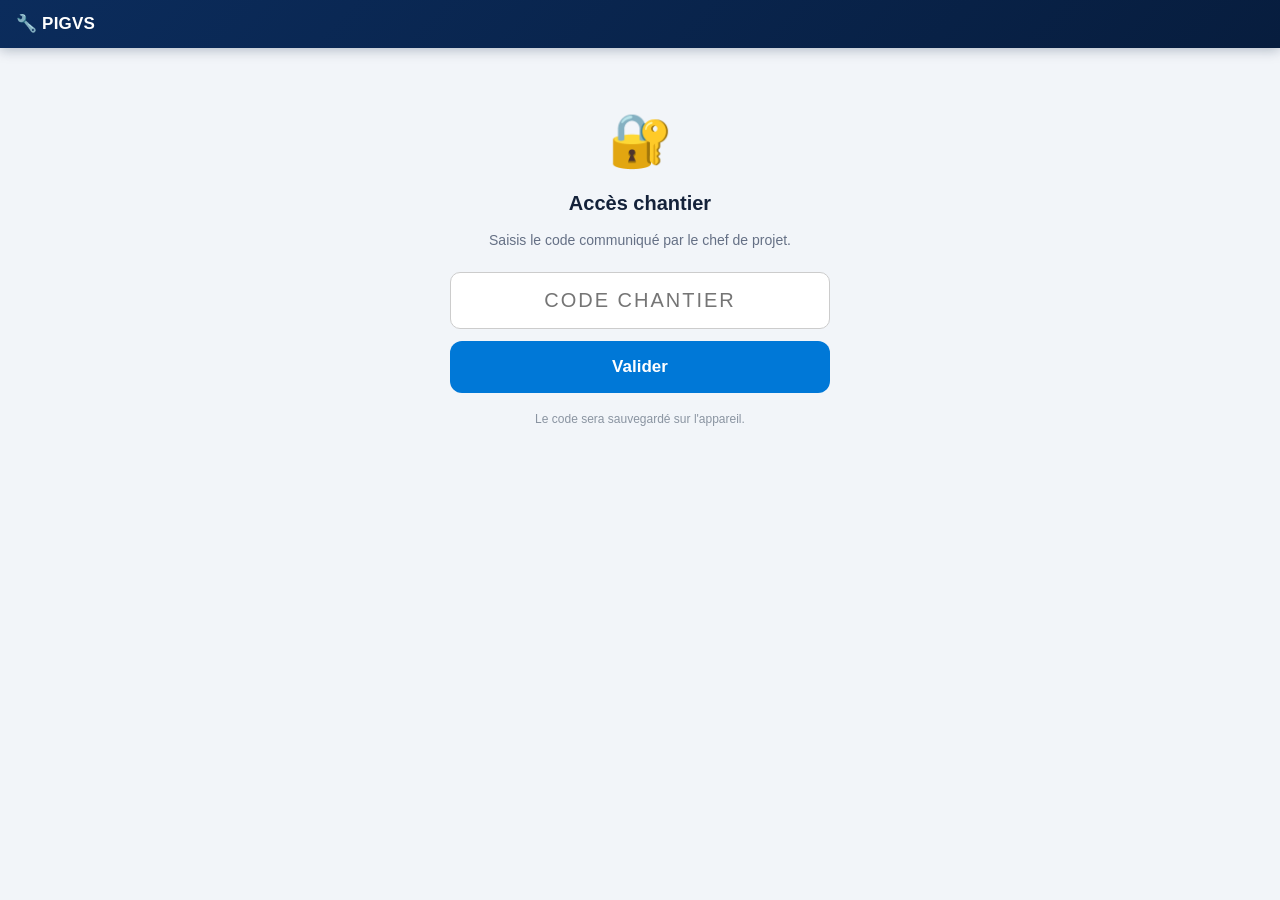
==== index.html @ 474fc26e "refonte graphique" ====
<!DOCTYPE html>
<html lang="fr">
<head>
  <meta charset="UTF-8">
  <meta name="viewport" content="width=device-width, initial-scale=1.0">
  <title>PIGVS Operations</title>
  <link rel="stylesheet" href="style.css">
  <link rel="manifest" href="manifest.json">
  <meta name="theme-color" content="#0B2C5C">
  <link rel="apple-touch-icon" href="icon-192.png">
<script src="pigvs-auth.js"></script>
<script>PIGVS_AUTH.protegerPage();</script>
</head>
<body class="accueil">

<!-- ===================== BARRE SUPÉRIEURE ===================== -->
<header class="topbar">
  <div class="topbar-marque">
    <svg class="logo" viewBox="0 0 100 100" role="img" aria-label="Westinghouse">
      <circle cx="50" cy="50" r="44" fill="none" stroke="currentColor" stroke-width="6"/>
      <path d="M27 33 L38 62 L50 38 L62 62 L73 33" fill="none" stroke="currentColor"
            stroke-width="7" stroke-linecap="round" stroke-linejoin="round"/>
      <circle cx="27" cy="33" r="7.5" fill="currentColor"/>
      <circle cx="50" cy="35" r="7.5" fill="currentColor"/>
      <circle cx="73" cy="33" r="7.5" fill="currentColor"/>
      <rect x="33" y="68" width="34" height="9" rx="4.5" fill="currentColor"/>
    </svg>
    <span class="nom">Westinghouse</span>
    <span class="sep"></span>
    <span class="appli">PIGVS Operations</span>
  </div>

  <div class="topbar-actions">
    <div class="pill-chantier">
      <span class="pill-ico">🏭</span>
      <div id="chantierSelector"></div>
    </div>
    <a class="pill-admin" href="admin.html" title="Administration">⚙️</a>
  </div>
</header>

<div class="page">

  <!-- ===================== BANNIÈRE ===================== -->
  <section class="banniere">
    <svg class="filigrane" viewBox="0 0 100 100" aria-hidden="true">
      <circle cx="50" cy="50" r="44" fill="none" stroke="currentColor" stroke-width="5"/>
      <path d="M27 33 L38 62 L50 38 L62 62 L73 33" fill="none" stroke="currentColor"
            stroke-width="6" stroke-linecap="round" stroke-linejoin="round"/>
      <circle cx="27" cy="33" r="7" fill="currentColor"/>
      <circle cx="50" cy="35" r="7" fill="currentColor"/>
      <circle cx="73" cy="33" r="7" fill="currentColor"/>
      <rect x="33" y="68" width="34" height="9" rx="4.5" fill="currentColor"/>
    </svg>

    <div class="banniere-carte">
      <h1>Bienvenue sur <span>PIGVS</span></h1>
      <p class="accroche">Votre application terrain pour la maintenance et le suivi du matériel.</p>

      <div class="infos-chantier" id="infosChantier">
        <div class="info-bloc">
          <span class="info-ico">🏭</span>
          <div><span class="info-lab">Site</span><span class="info-val" id="iSite">—</span></div>
        </div>
        <div class="info-bloc">
          <span class="info-ico">⚙️</span>
          <div><span class="info-lab">Type GV</span><span class="info-val" id="iType">—</span></div>
        </div>
        <div class="info-bloc">
          <span class="info-ico">🔧</span>
          <div><span class="info-lab" id="iNbGV">GV</span><span class="info-val" id="iGV">—</span></div>
        </div>
        <div class="info-bloc">
          <span class="info-ico">📅</span>
          <div><span class="info-lab">Opération</span><span class="info-val" id="iOp">—</span></div>
        </div>
      </div>
    </div>
  </section>

  <!-- ===================== MODULES ===================== -->
  <section class="grille-modules">

    <a class="module bleu" href="photos.html">
      <div class="module-head">
        <span class="module-ico">📷</span>
        <div>
          <h2>Reporting Photo</h2>
          <p>Prendre et envoyer des photos</p>
        </div>
      </div>
      <div class="module-foot">
        <span class="tags">Colisage · Portées de joint · FCS · Autre</span>
        <span class="fleche">→</span>
      </div>
    </a>

    <a class="module orange" href="colisage.html">
      <div class="module-head">
        <span class="module-ico">📦</span>
        <div>
          <h2>Colisage</h2>
          <p>Naviguer dans le colisage</p>
        </div>
      </div>
      <div class="module-foot">
        <span class="tags">Conteneurs · Caisses · Matériel</span>
        <span class="fleche">→</span>
      </div>
    </a>

    <a class="module vert" href="fdm.html">
      <div class="module-head">
        <span class="module-ico">📋</span>
        <div>
          <h2>Fiche de maintenance</h2>
          <p>Déclarer une intervention</p>
        </div>
      </div>
      <div class="module-foot">
        <span class="tags">Incident · Action corrective · Photos</span>
        <span class="fleche">→</span>
      </div>
    </a>

    <a class="module violet" href="rex.html">
      <div class="module-head">
        <span class="module-ico">💬</span>
        <div>
          <h2>REX</h2>
          <p>Retour d'expérience</p>
        </div>
      </div>
      <div class="module-foot">
        <span class="tags">Technique · Organisationnel · Amélioration</span>
        <span class="fleche">→</span>
      </div>
    </a>

    <a class="module cyan" href="materiel.html">
      <div class="module-head">
        <span class="module-ico">📊</span>
        <div>
          <h2>État matériel</h2>
          <p>Suivi du matériel</p>
        </div>
      </div>
      <div class="module-foot">
        <span class="tags">Disponibilité · Interventions · Statut</span>
        <span class="fleche">→</span>
      </div>
    </a>

    <a class="module marine" href="info.html">
      <div class="module-head">
        <span class="module-ico">ℹ️</span>
        <div>
          <h2>Info chantier</h2>
          <p>Planning &amp; informations</p>
        </div>
      </div>
      <div class="module-foot">
        <span class="tags">Avancement · Alertes · Points clés</span>
        <span class="fleche">→</span>
      </div>
    </a>

    <a class="module ambre" href="quizz.html">
      <div class="module-head">
        <span class="module-ico">🎯</span>
        <div>
          <h2>Quizz procédures</h2>
          <p>Tester ses connaissances</p>
        </div>
      </div>
      <div class="module-foot">
        <span class="tags">ETV · Lançage · PIGVS</span>
        <span class="fleche">→</span>
      </div>
    </a>

  </section>

  <!-- ===================== BANDEAU DE SYNTHÈSE ===================== -->
  <section class="synthese" id="synthese">
    <div class="synth-bloc">
      <span class="synth-ico jaune">🔔</span>
      <div>
        <span class="synth-titre">Point d'attention</span>
        <span class="synth-val" id="sAlerte">—</span>
      </div>
    </div>
    <div class="synth-bloc">
      <span class="synth-ico bleu">📅</span>
      <div>
        <span class="synth-titre">Fin prévisionnelle</span>
        <span class="synth-val" id="sFin">—</span>
      </div>
    </div>
    <div class="synth-bloc">
      <span class="synth-ico vert">✅</span>
      <div>
        <span class="synth-titre">Avancement</span>
        <span class="synth-val" id="sAvance">—</span>
      </div>
    </div>
    <a class="synth-lien" href="info.html">Voir le détail ›</a>
  </section>

</div>

<footer class="pied">
  <span>PIGVS Operations &nbsp;|&nbsp; Westinghouse Electric Company</span>
  <span class="pied-version">Version 1.0</span>
</footer>

<script src="pigvs-chantier.js"></script>
<script>
/* ---- Sélecteur de chantier + remplissage des infos ---- */
PIGVS.loadChantiers().then(function () {
  PIGVS.renderSelector(document.getElementById('chantierSelector'), majAccueil);
  majAccueil();
});

let CENTRALES = {};
fetch('centrales.json')
  .then(r => r.json())
  .then(d => { CENTRALES = d.centrales || {}; majAccueil(); })
  .catch(() => {});

function norm(s){ return (s||'').toLowerCase().normalize("NFD").replace(/[\u0300-\u036f]/g,""); }

function majAccueil(){
  const c = PIGVS.getChantier();
  const site = c ? c.site : '';

  document.getElementById('iSite').textContent = site || '—';
  document.getElementById('iOp').textContent   = c ? (c.nom || '—') : '—';

  /* Type de GV et dénominations depuis centrales.json */
  const cle = Object.keys(CENTRALES).find(k => norm(k) === norm(site));
  const ref = cle ? CENTRALES[cle] : null;

  document.getElementById('iType').textContent = ref ? (ref.typeGV || '—') : '—';
  if(ref && ref.gv && ref.gv.length){
    document.getElementById('iNbGV').textContent = ref.gv.length + ' GV';
    document.getElementById('iGV').textContent   = ref.gv.join(' · ');
  } else {
    document.getElementById('iNbGV').textContent = 'GV';
    document.getElementById('iGV').textContent   = '—';
  }

  /* Synthèse depuis le fichier info du chantier */
  if(c && c.infoData){
    fetch(c.infoData).then(r => r.json()).then(d => {
      document.getElementById('sFin').textContent    = d.finPrev || '—';
      document.getElementById('sAvance').textContent = (d.avancement != null ? d.avancement + ' %' : '—');
      const a = (d.alertes && d.alertes.length) ? d.alertes[0] : null;
      document.getElementById('sAlerte').textContent = a ? a.titre : 'Aucun';
    }).catch(() => {});
  }
}

if ('serviceWorker' in navigator) {
  window.addEventListener('load', function () {
    navigator.serviceWorker.register('service-worker.js')
      .then(function(){ console.log('PWA prete'); })
      .catch(function(err){ console.error('SW erreur', err); });
  });
}
</script>
</body>
</html>
---- style.css ----
/* ============================================================
   PIGVS – Feuille de style commune
   Thème Westinghouse : bleu marine + accent bleu roi
   ============================================================ */
   :root{
    --marine:#0B2C5C;
    --marine-dark:#071D3E;
    --primary:#0078D7;
    --primary-dark:#005a9e;
    --primary-soft:#e8f1fb;
  
    --bg:#f2f5f9;
    --card:#ffffff;
    --text:#14223a;
    --muted:#657085;
    --border:#dfe5ee;
  
    --vert:#16a34a;
    --orange:#f59e0b;
    --rouge:#dc2626;
    --violet:#7c3aed;
    --cyan:#0d9488;
    --ambre:#d97706;
  
    --radius:14px;
    --shadow:0 2px 10px rgba(11,44,92,0.08);
    --shadow-lg:0 8px 24px rgba(11,44,92,0.14);
  }
  
  *{ box-sizing:border-box; }
  html{ -webkit-text-size-adjust:100%; }
  
  body{
    font-family:-apple-system,BlinkMacSystemFont,"Segoe UI",Roboto,Arial,sans-serif;
    margin:0;
    background:var(--bg);
    color:var(--text);
    line-height:1.4;
    padding:
      env(safe-area-inset-top) env(safe-area-inset-right)
      env(safe-area-inset-bottom) env(safe-area-inset-left);
  }
  
  /* ============================================================
     EN-TÊTE DES PAGES INTERNES
     ============================================================ */
  .app-header{
    position:sticky; top:0; z-index:500;
    background:linear-gradient(135deg,var(--marine) 0%,var(--marine-dark) 100%);
    color:#fff; padding:12px 16px;
    display:flex; align-items:center; gap:12px;
    box-shadow:0 2px 12px rgba(7,29,62,0.28);
  }
  .app-header h1{ font-size:17px; font-weight:700; margin:0; flex:1; letter-spacing:.2px; }
  .app-header .back{
    background:rgba(255,255,255,0.14); border:1px solid rgba(255,255,255,0.18);
    color:#fff; font-size:20px; line-height:1; width:38px; height:38px;
    border-radius:10px; cursor:pointer; display:flex; align-items:center;
    justify-content:center; text-decoration:none; flex:0 0 auto;
  }
  .app-header .back:active{ background:rgba(255,255,255,0.3); }
  .app-header .logo{ width:30px; height:30px; flex:0 0 auto; color:#fff; }
  
  /* ============================================================
     ACCUEIL — BARRE SUPÉRIEURE
     ============================================================ */
  body.accueil{ background:var(--bg); }
  
  .topbar{
    position:sticky; top:0; z-index:600;
    background:linear-gradient(135deg,var(--marine) 0%,var(--marine-dark) 100%);
    color:#fff;
    padding:10px 16px;
    display:flex; align-items:center; gap:14px; flex-wrap:wrap;
    box-shadow:0 2px 14px rgba(7,29,62,.3);
  }
  .topbar-marque{ display:flex; align-items:center; gap:10px; flex:1; min-width:0; }
  .topbar .logo{ width:34px; height:34px; color:#fff; flex:0 0 auto; }
  .topbar .nom{ font-size:19px; font-weight:800; letter-spacing:.3px; }
  .topbar .sep{
    width:1px; height:24px; background:rgba(255,255,255,.3); flex:0 0 auto;
    display:none;
  }
  .topbar .appli{
    font-size:11.5px; letter-spacing:2.4px; text-transform:uppercase;
    color:rgba(255,255,255,.72); display:none;
  }
  @media (min-width:640px){
    .topbar .sep, .topbar .appli{ display:block; }
  }
  
  .topbar-actions{ display:flex; align-items:center; gap:10px; flex:0 0 auto; }
  .pill-chantier{
    display:flex; align-items:center; gap:8px;
    background:rgba(255,255,255,.13);
    border:1px solid rgba(255,255,255,.22);
    border-radius:999px; padding:5px 8px 5px 12px;
  }
  .pill-chantier .pill-ico{ font-size:15px; }
  .pill-chantier .pigvs-select{
    background:transparent; border:none; color:#fff;
    font-size:14px; font-weight:600; padding:4px 2px;
    max-width:180px; cursor:pointer;
  }
  .pill-chantier .pigvs-select option{ color:var(--text); }
  .pill-chantier .pigvs-select:focus{ outline:none; }
  
  .pill-admin{
    width:38px; height:38px; border-radius:50%;
    background:rgba(255,255,255,.13); border:1px solid rgba(255,255,255,.22);
    display:flex; align-items:center; justify-content:center;
    font-size:17px; text-decoration:none; flex:0 0 auto;
  }
  .pill-admin:active{ background:rgba(255,255,255,.3); }
  
  /* ============================================================
     ACCUEIL — BANNIÈRE
     ============================================================ */
  .page{ max-width:1180px; margin:0 auto; padding:0 16px 28px; }
  
  .banniere{
    position:relative; overflow:hidden;
    background:linear-gradient(120deg,#0B2C5C 0%,#124a86 55%,#1b6fb8 100%);
    border-radius:0 0 var(--radius) var(--radius);
    margin:0 -16px 20px;
    padding:22px 16px 26px;
  }
  .banniere .filigrane{
    position:absolute; right:-40px; top:50%; transform:translateY(-50%);
    width:230px; height:230px; color:#fff; opacity:.08; pointer-events:none;
  }
  .banniere-carte{
    position:relative;
    background:rgba(255,255,255,.96);
    border-radius:var(--radius);
    padding:20px 18px;
    box-shadow:var(--shadow-lg);
    max-width:820px;
  }
  .banniere-carte h1{
    margin:0 0 4px; font-size:26px; font-weight:800; color:var(--marine);
    letter-spacing:.2px;
  }
  .banniere-carte h1 span{ color:var(--primary); }
  .banniere-carte .accroche{ margin:0 0 16px; font-size:14px; color:var(--muted); }
  
  .infos-chantier{ display:flex; flex-wrap:wrap; gap:10px; }
  .info-bloc{
    display:flex; align-items:center; gap:10px;
    background:#f4f7fb; border:1px solid var(--border);
    border-radius:10px; padding:9px 13px; flex:1 1 150px;
  }
  .info-bloc .info-ico{
    width:32px; height:32px; flex:0 0 auto; border-radius:8px;
    background:var(--primary-soft); display:flex; align-items:center;
    justify-content:center; font-size:16px;
  }
  .info-lab{ display:block; font-size:10.5px; text-transform:uppercase;
    letter-spacing:.8px; color:var(--muted); font-weight:700; }
  .info-val{ display:block; font-size:14.5px; font-weight:700; color:var(--marine); }
  
  /* ============================================================
     ACCUEIL — GRILLE DES MODULES
     ============================================================ */
  .grille-modules{
    display:grid; gap:14px; margin-bottom:20px;
    grid-template-columns:1fr;
  }
  @media (min-width:640px){ .grille-modules{ grid-template-columns:repeat(2,1fr); } }
  @media (min-width:1000px){ .grille-modules{ grid-template-columns:repeat(3,1fr); } }
  
  .module{
    position:relative; display:flex; flex-direction:column; justify-content:space-between;
    background:var(--card); border:1px solid var(--border);
    border-radius:var(--radius); box-shadow:var(--shadow);
    padding:18px 16px 14px; text-decoration:none; color:inherit;
    overflow:hidden; min-height:150px;
    transition:transform .16s ease, box-shadow .16s ease;
  }
  .module::after{                       /* liseré coloré en pied de carte */
    content:""; position:absolute; left:0; right:0; bottom:0; height:5px;
    background:var(--acc);
  }
  .module:hover{ transform:translateY(-3px); box-shadow:var(--shadow-lg); }
  .module:active{ transform:scale(.99); }
  
  .module-head{ display:flex; align-items:flex-start; gap:14px; }
  .module-ico{
    width:52px; height:52px; flex:0 0 auto; border-radius:50%;
    display:flex; align-items:center; justify-content:center;
    font-size:24px; background:var(--acc); color:#fff;
    box-shadow:0 3px 10px color-mix(in srgb, var(--acc) 40%, transparent);
  }
  .module h2{ margin:2px 0 2px; font-size:17.5px; font-weight:800; color:var(--marine); }
  .module p{ margin:0; font-size:13.5px; color:var(--primary); font-weight:600; }
  
  .module-foot{
    display:flex; align-items:flex-end; justify-content:space-between;
    gap:12px; margin-top:14px;
  }
  .module .tags{ font-size:12.5px; color:var(--muted); line-height:1.35; }
  .module .fleche{
    width:38px; height:38px; flex:0 0 auto; border-radius:50%;
    background:var(--acc); color:#fff; display:flex; align-items:center;
    justify-content:center; font-size:17px; font-weight:700;
  }
  
  /* Couleurs par module */
  .module.bleu   { --acc:var(--primary); }
  .module.orange { --acc:var(--orange); }
  .module.vert   { --acc:var(--vert); }
  .module.violet { --acc:var(--violet); }
  .module.cyan   { --acc:var(--cyan); }
  .module.marine { --acc:var(--marine); }
  .module.ambre  { --acc:var(--ambre); }
  
  /* ============================================================
     ACCUEIL — BANDEAU DE SYNTHÈSE
     ============================================================ */
  .synthese{
    background:var(--card); border:1px solid var(--border);
    border-radius:var(--radius); box-shadow:var(--shadow);
    padding:14px 16px; display:flex; flex-wrap:wrap;
    align-items:center; gap:16px;
  }
  .synth-bloc{ display:flex; align-items:center; gap:11px; flex:1 1 210px; min-width:0; }
  .synth-ico{
    width:38px; height:38px; flex:0 0 auto; border-radius:50%;
    display:flex; align-items:center; justify-content:center; font-size:17px;
  }
  .synth-ico.jaune{ background:#fef3c7; }
  .synth-ico.bleu { background:#dbeafe; }
  .synth-ico.vert { background:#dcfce7; }
  .synth-titre{ display:block; font-size:11px; text-transform:uppercase;
    letter-spacing:.7px; color:var(--muted); font-weight:700; }
  .synth-val{ display:block; font-size:14.5px; font-weight:700; color:var(--marine);
    overflow:hidden; text-overflow:ellipsis; white-space:nowrap; }
  .synth-lien{
    background:var(--primary-soft); color:var(--primary);
    border-radius:999px; padding:9px 16px; font-size:13.5px; font-weight:700;
    text-decoration:none; flex:0 0 auto;
  }
  
  /* ============================================================
     PIED DE PAGE
     ============================================================ */
  .pied{
    max-width:1180px; margin:0 auto; padding:16px;
    display:flex; justify-content:space-between; flex-wrap:wrap; gap:8px;
    font-size:12px; color:var(--muted);
  }
  .app-footer{ text-align:center; padding:20px 16px 26px; font-size:12px; color:var(--muted); }
  .app-footer .logo-mini{ width:20px; height:20px; vertical-align:-5px;
    margin-right:6px; color:var(--muted); opacity:.6; }
  
  /* ============================================================
     COMPOSANTS COMMUNS (pages internes)
     ============================================================ */
  .container{ width:100%; max-width:640px; margin:0 auto; padding:16px; }
  
  .card{
    background:var(--card); border:1px solid var(--border);
    border-radius:var(--radius); box-shadow:var(--shadow);
    padding:16px; margin-bottom:12px;
    transition:transform .15s ease, box-shadow .15s ease, border-color .15s ease;
  }
  .card.clickable{ cursor:pointer; }
  .card.clickable:hover{ border-color:var(--primary); box-shadow:var(--shadow-lg); transform:translateY(-2px); }
  .card.clickable:active{ transform:scale(0.985); background:var(--primary-soft); }
  .card .ico-rond{
    width:46px; height:46px; flex:0 0 auto; border-radius:12px;
    display:flex; align-items:center; justify-content:center;
    font-size:23px; background:var(--primary-soft); color:var(--marine);
  }
  
  .badge{ display:inline-flex; align-items:center; gap:6px; padding:4px 10px;
    border-radius:999px; font-size:13px; font-weight:600; color:#fff; }
  .badge.vert{ background:var(--vert); }
  .badge.orange{ background:var(--orange); }
  .badge.rouge{ background:var(--rouge); }
  .badge.gris{ background:var(--muted); }
  
  .card.etat-vert{ border-left:6px solid var(--vert); }
  .card.etat-orange{ border-left:6px solid var(--orange); }
  .card.etat-rouge{ border-left:6px solid var(--rouge); }
  .card.etat-gris{ border-left:6px solid var(--muted); }
  
  .btn{
    display:flex; align-items:center; justify-content:center; gap:10px;
    width:100%; min-height:56px; padding:14px; font-size:17px; font-weight:700;
    color:#fff; background:var(--primary); border:none; border-radius:12px;
    cursor:pointer; text-decoration:none; box-shadow:0 2px 8px rgba(0,120,215,.25);
  }
  .btn:active{ background:var(--primary-dark); box-shadow:none; }
  .btn-secondary{ background:#eef1f6; color:var(--text); border:1px solid var(--border); box-shadow:none; }
  .btn-secondary:active{ background:#e2e7ef; }
  
  .empty{ text-align:center; color:var(--muted); padding:40px 16px; font-size:15px; }
  
  /* ---------- Formulaire ---------- */
  .field-group{ margin-bottom:16px; }
  .field-group label{ display:block; font-size:14px; font-weight:700;
    margin-bottom:6px; color:var(--marine); }
  .field-group .req{ color:var(--rouge); }
  .field-wrap{ position:relative; }
  
  input, textarea, select{
    width:100%; padding:14px; font-size:16px; border-radius:10px;
    border:1px solid #ccd4e0; background:#fff; box-sizing:border-box; color:var(--text);
  }
  input:focus, textarea:focus, select:focus{
    outline:none; border-color:var(--primary); box-shadow:0 0 0 3px rgba(0,120,215,0.15);
  }
  textarea{ min-height:90px; resize:vertical; }
  
  .choice-group{ display:flex; gap:8px; flex-wrap:wrap; }
  .choice-group button{
    flex:1 1 auto; min-width:90px; min-height:48px; padding:12px;
    font-size:14px; font-weight:600; border-radius:10px;
    border:1px solid #ccd4e0; background:#fff; color:var(--text); cursor:pointer;
  }
  .choice-group button.active{ background:var(--primary); color:#fff; border-color:var(--primary); }
  
  .dropdown{
    position:absolute; top:100%; left:0; right:0; background:#fff;
    border:1px solid #ccd4e0; border-radius:10px; margin-top:4px;
    max-height:220px; overflow-y:auto; display:none; z-index:1000; box-shadow:var(--shadow-lg);
  }
  .dropdown div{ padding:14px; font-size:15px; border-bottom:1px solid #f0f2f6; }
  .dropdown div:last-child{ border-bottom:none; }
  .dropdown div:hover{ background:var(--primary-soft); }
  .dropdown div:active{ background:#dbeafe; }
  
  .info{ text-align:center; color:var(--rouge); font-size:13px; margin:4px 0 16px; }
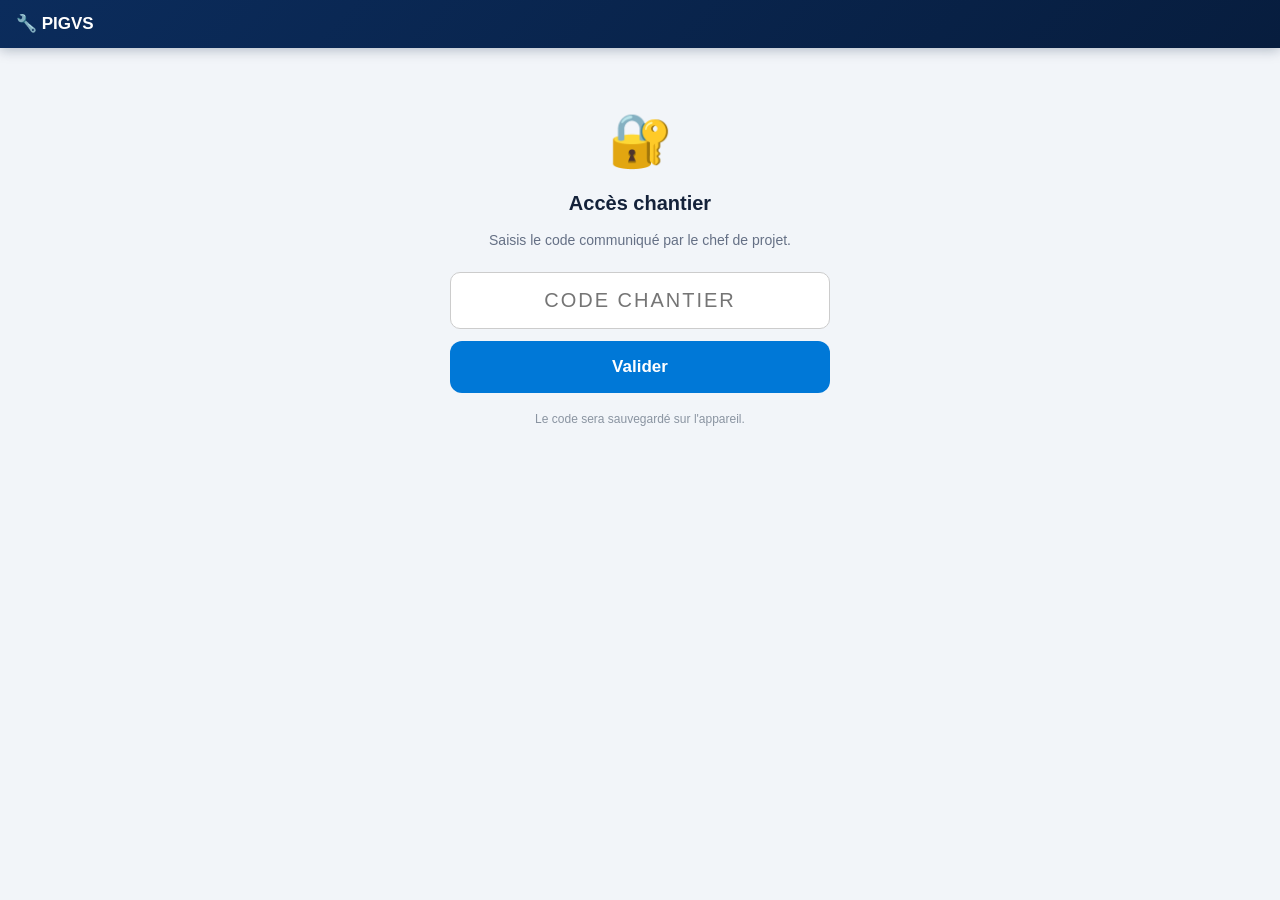
==== commit b3ef0761: "Modif logo page d'accueil" ====
--- a/index.html
+++ b/index.html
@@ -1,273 +1,285 @@
-<!DOCTYPE html>
+<!doctype html>
 <html lang="fr">
-<head>
-  <meta charset="UTF-8">
-  <meta name="viewport" content="width=device-width, initial-scale=1.0">
-  <title>PIGVS Operations</title>
-  <link rel="stylesheet" href="style.css">
-  <link rel="manifest" href="manifest.json">
-  <meta name="theme-color" content="#0B2C5C">
-  <link rel="apple-touch-icon" href="icon-192.png">
-<script src="pigvs-auth.js"></script>
-<script>PIGVS_AUTH.protegerPage();</script>
-</head>
-<body class="accueil">
-
-<!-- ===================== BARRE SUPÉRIEURE ===================== -->
-<header class="topbar">
-  <div class="topbar-marque">
-    <svg class="logo" viewBox="0 0 100 100" role="img" aria-label="Westinghouse">
-      <circle cx="50" cy="50" r="44" fill="none" stroke="currentColor" stroke-width="6"/>
-      <path d="M27 33 L38 62 L50 38 L62 62 L73 33" fill="none" stroke="currentColor"
-            stroke-width="7" stroke-linecap="round" stroke-linejoin="round"/>
-      <circle cx="27" cy="33" r="7.5" fill="currentColor"/>
-      <circle cx="50" cy="35" r="7.5" fill="currentColor"/>
-      <circle cx="73" cy="33" r="7.5" fill="currentColor"/>
-      <rect x="33" y="68" width="34" height="9" rx="4.5" fill="currentColor"/>
-    </svg>
-    <span class="nom">Westinghouse</span>
-    <span class="sep"></span>
-    <span class="appli">PIGVS Operations</span>
-  </div>
-
-  <div class="topbar-actions">
-    <div class="pill-chantier">
-      <span class="pill-ico">🏭</span>
-      <div id="chantierSelector"></div>
+  <head>
+    <meta charset="UTF-8" />
+    <meta name="viewport" content="width=device-width, initial-scale=1.0" />
+    <title>PIGVS Operations</title>
+    <link rel="stylesheet" href="style.css" />
+    <link rel="manifest" href="manifest.json" />
+    <meta name="theme-color" content="#0B2C5C" />
+    <link rel="apple-touch-icon" href="icon-192.png" />
+    <script src="pigvs-auth.js"></script>
+    <script>
+      PIGVS_AUTH.protegerPage();
+    </script>
+  </head>
+  <body class="accueil">
+    <header class="topbar">
+      <div class="topbar-ligne1">
+        <img class="logo-pigvs" src="logo-pigvs.png" alt="Logo PIGVS" />
+        <span class="nom">Westinghouse</span>
+        <span class="sep"></span>
+        <span class="appli">PIGVS Operations</span>
+        <a class="pill-admin" href="admin.html" title="Administration">⚙️</a>
+      </div>
+      <div class="topbar-ligne2">
+        <div class="pill-chantier">
+          <span class="pill-ico">🏭</span>
+          <div id="chantierSelector"></div>
+        </div>
+      </div>
+    </header>
+    <div class="page">
+      <section class="banniere">
+        <img
+          class="filigrane filigrane-image"
+          src="logo-pigvs.png"
+          alt=""
+          aria-hidden="true"
+        />
+        <div class="banniere-carte">
+          <h1>Bienvenue sur <span>PIGVS</span></h1>
+          <p class="accroche">
+            Votre application terrain pour la maintenance et le suivi du
+            matériel.
+          </p>
+          <div class="resume-mobile">
+            <span class="chip" id="cSite">—</span
+            ><span class="chip" id="cType">—</span
+            ><span class="chip" id="cLot">—</span>
+          </div>
+          <div class="infos-chantier">
+            <div class="info-bloc">
+              <span class="info-ico">🏭</span>
+              <div>
+                <span class="info-lab">Site</span
+                ><span class="info-val" id="iSite">—</span>
+              </div>
+            </div>
+            <div class="info-bloc">
+              <span class="info-ico">⚙️</span>
+              <div>
+                <span class="info-lab">Type GV</span
+                ><span class="info-val" id="iType">—</span>
+              </div>
+            </div>
+            <div class="info-bloc">
+              <span class="info-ico">📑</span>
+              <div>
+                <span class="info-lab">Prestation</span
+                ><span class="info-val" id="iLot">—</span>
+              </div>
+            </div>
+            <div class="info-bloc">
+              <span class="info-ico">📅</span>
+              <div>
+                <span class="info-lab">Opération</span
+                ><span class="info-val" id="iOp">—</span>
+              </div>
+            </div>
+          </div>
+        </div>
+      </section>
+      <section class="grille-modules">
+        <a class="module vert" href="fdm.html"
+          ><div class="module-head">
+            <span class="module-ico">📋</span>
+            <div>
+              <h2>Fiche de maintenance</h2>
+              <p>Déclarer une intervention</p>
+            </div>
+          </div>
+          <div class="module-foot">
+            <span class="tags">Incident · Action corrective · Photos</span
+            ><span class="fleche">→</span>
+          </div></a
+        >
+        <a class="module rouge" href="depannage.html"
+          ><div class="module-head">
+            <span class="module-ico">🛟</span>
+            <div>
+              <h2>Assistance Dépannage</h2>
+              <p>Diagnostic guidé pas à pas</p>
+            </div>
+          </div>
+          <div class="module-foot">
+            <span class="tags">Lançage · ETV · Logigrammes</span
+            ><span class="fleche">→</span>
+          </div></a
+        >
+        <a class="module bleu" href="photos.html"
+          ><div class="module-head">
+            <span class="module-ico">📷</span>
+            <div>
+              <h2>Reporting Photo</h2>
+              <p>Prendre et envoyer des photos</p>
+            </div>
+          </div>
+          <div class="module-foot">
+            <span class="tags">Colisage · Portées de joint · FCS</span
+            ><span class="fleche">→</span>
+          </div></a
+        >
+        <a class="module orange" href="colisage.html"
+          ><div class="module-head">
+            <span class="module-ico">📦</span>
+            <div>
+              <h2>Colisage</h2>
+              <p>Naviguer dans le colisage</p>
+            </div>
+          </div>
+          <div class="module-foot">
+            <span class="tags">Conteneurs · Caisses · Matériel</span
+            ><span class="fleche">→</span>
+          </div></a
+        >
+        <a class="module cyan" href="materiel.html"
+          ><div class="module-head">
+            <span class="module-ico">📊</span>
+            <div>
+              <h2>État matériel</h2>
+              <p>Suivi du matériel</p>
+            </div>
+          </div>
+          <div class="module-foot">
+            <span class="tags">Disponibilité · Interventions · Statut</span
+            ><span class="fleche">→</span>
+          </div></a
+        >
+        <a class="module violet" href="rex.html"
+          ><div class="module-head">
+            <span class="module-ico">💬</span>
+            <div>
+              <h2>REX</h2>
+              <p>Retour d'expérience</p>
+            </div>
+          </div>
+          <div class="module-foot">
+            <span class="tags">Technique · Organisationnel · Amélioration</span
+            ><span class="fleche">→</span>
+          </div></a
+        >
+        <a class="module marine" href="info.html"
+          ><div class="module-head">
+            <span class="module-ico">ℹ️</span>
+            <div>
+              <h2>Info chantier</h2>
+              <p>Planning &amp; informations</p>
+            </div>
+          </div>
+          <div class="module-foot">
+            <span class="tags">Avancement · Alertes · Points clés</span
+            ><span class="fleche">→</span>
+          </div></a
+        >
+        <a class="module ambre" href="quizz.html"
+          ><div class="module-head">
+            <span class="module-ico">🎯</span>
+            <div>
+              <h2>Quizz</h2>
+              <p>Tester ses connaissances</p>
+            </div>
+          </div>
+          <div class="module-foot">
+            <span class="tags">ETV · Lançage · PIGVS</span
+            ><span class="fleche">→</span>
+          </div></a
+        >
+      </section>
+      <section class="synthese">
+        <div class="synth-bloc">
+          <span class="synth-ico jaune">🔔</span>
+          <div>
+            <span class="synth-titre">Point d'attention</span
+            ><span class="synth-val" id="sAlerte">—</span>
+          </div>
+        </div>
+        <div class="synth-bloc">
+          <span class="synth-ico bleu">📅</span>
+          <div>
+            <span class="synth-titre">Fin prévisionnelle</span
+            ><span class="synth-val" id="sFin">—</span>
+          </div>
+        </div>
+        <div class="synth-bloc">
+          <span class="synth-ico vert">✅</span>
+          <div>
+            <span class="synth-titre">Avancement</span
+            ><span class="synth-val" id="sAvance">—</span>
+          </div>
+        </div>
+        <a class="synth-lien" href="info.html">Voir le détail ›</a>
+      </section>
     </div>
-    <a class="pill-admin" href="admin.html" title="Administration">⚙️</a>
-  </div>
-</header>
-
-<div class="page">
-
-  <!-- ===================== BANNIÈRE ===================== -->
-  <section class="banniere">
-    <svg class="filigrane" viewBox="0 0 100 100" aria-hidden="true">
-      <circle cx="50" cy="50" r="44" fill="none" stroke="currentColor" stroke-width="5"/>
-      <path d="M27 33 L38 62 L50 38 L62 62 L73 33" fill="none" stroke="currentColor"
-            stroke-width="6" stroke-linecap="round" stroke-linejoin="round"/>
-      <circle cx="27" cy="33" r="7" fill="currentColor"/>
-      <circle cx="50" cy="35" r="7" fill="currentColor"/>
-      <circle cx="73" cy="33" r="7" fill="currentColor"/>
-      <rect x="33" y="68" width="34" height="9" rx="4.5" fill="currentColor"/>
-    </svg>
-
-    <div class="banniere-carte">
-      <h1>Bienvenue sur <span>PIGVS</span></h1>
-      <p class="accroche">Votre application terrain pour la maintenance et le suivi du matériel.</p>
-
-      <div class="infos-chantier" id="infosChantier">
-        <div class="info-bloc">
-          <span class="info-ico">🏭</span>
-          <div><span class="info-lab">Site</span><span class="info-val" id="iSite">—</span></div>
-        </div>
-        <div class="info-bloc">
-          <span class="info-ico">⚙️</span>
-          <div><span class="info-lab">Type GV</span><span class="info-val" id="iType">—</span></div>
-        </div>
-        <div class="info-bloc">
-          <span class="info-ico">🔧</span>
-          <div><span class="info-lab" id="iNbGV">GV</span><span class="info-val" id="iGV">—</span></div>
-        </div>
-        <div class="info-bloc">
-          <span class="info-ico">📅</span>
-          <div><span class="info-lab">Opération</span><span class="info-val" id="iOp">—</span></div>
-        </div>
-      </div>
-    </div>
-  </section>
-
-  <!-- ===================== MODULES ===================== -->
-  <section class="grille-modules">
-
-    <a class="module bleu" href="photos.html">
-      <div class="module-head">
-        <span class="module-ico">📷</span>
-        <div>
-          <h2>Reporting Photo</h2>
-          <p>Prendre et envoyer des photos</p>
-        </div>
-      </div>
-      <div class="module-foot">
-        <span class="tags">Colisage · Portées de joint · FCS · Autre</span>
-        <span class="fleche">→</span>
-      </div>
-    </a>
-
-    <a class="module orange" href="colisage.html">
-      <div class="module-head">
-        <span class="module-ico">📦</span>
-        <div>
-          <h2>Colisage</h2>
-          <p>Naviguer dans le colisage</p>
-        </div>
-      </div>
-      <div class="module-foot">
-        <span class="tags">Conteneurs · Caisses · Matériel</span>
-        <span class="fleche">→</span>
-      </div>
-    </a>
-
-    <a class="module vert" href="fdm.html">
-      <div class="module-head">
-        <span class="module-ico">📋</span>
-        <div>
-          <h2>Fiche de maintenance</h2>
-          <p>Déclarer une intervention</p>
-        </div>
-      </div>
-      <div class="module-foot">
-        <span class="tags">Incident · Action corrective · Photos</span>
-        <span class="fleche">→</span>
-      </div>
-    </a>
-
-    <a class="module violet" href="rex.html">
-      <div class="module-head">
-        <span class="module-ico">💬</span>
-        <div>
-          <h2>REX</h2>
-          <p>Retour d'expérience</p>
-        </div>
-      </div>
-      <div class="module-foot">
-        <span class="tags">Technique · Organisationnel · Amélioration</span>
-        <span class="fleche">→</span>
-      </div>
-    </a>
-
-    <a class="module cyan" href="materiel.html">
-      <div class="module-head">
-        <span class="module-ico">📊</span>
-        <div>
-          <h2>État matériel</h2>
-          <p>Suivi du matériel</p>
-        </div>
-      </div>
-      <div class="module-foot">
-        <span class="tags">Disponibilité · Interventions · Statut</span>
-        <span class="fleche">→</span>
-      </div>
-    </a>
-
-    <a class="module marine" href="info.html">
-      <div class="module-head">
-        <span class="module-ico">ℹ️</span>
-        <div>
-          <h2>Info chantier</h2>
-          <p>Planning &amp; informations</p>
-        </div>
-      </div>
-      <div class="module-foot">
-        <span class="tags">Avancement · Alertes · Points clés</span>
-        <span class="fleche">→</span>
-      </div>
-    </a>
-
-    <a class="module ambre" href="quizz.html">
-      <div class="module-head">
-        <span class="module-ico">🎯</span>
-        <div>
-          <h2>Quizz procédures</h2>
-          <p>Tester ses connaissances</p>
-        </div>
-      </div>
-      <div class="module-foot">
-        <span class="tags">ETV · Lançage · PIGVS</span>
-        <span class="fleche">→</span>
-      </div>
-    </a>
-
-  </section>
-
-  <!-- ===================== BANDEAU DE SYNTHÈSE ===================== -->
-  <section class="synthese" id="synthese">
-    <div class="synth-bloc">
-      <span class="synth-ico jaune">🔔</span>
-      <div>
-        <span class="synth-titre">Point d'attention</span>
-        <span class="synth-val" id="sAlerte">—</span>
-      </div>
-    </div>
-    <div class="synth-bloc">
-      <span class="synth-ico bleu">📅</span>
-      <div>
-        <span class="synth-titre">Fin prévisionnelle</span>
-        <span class="synth-val" id="sFin">—</span>
-      </div>
-    </div>
-    <div class="synth-bloc">
-      <span class="synth-ico vert">✅</span>
-      <div>
-        <span class="synth-titre">Avancement</span>
-        <span class="synth-val" id="sAvance">—</span>
-      </div>
-    </div>
-    <a class="synth-lien" href="info.html">Voir le détail ›</a>
-  </section>
-
-</div>
-
-<footer class="pied">
-  <span>PIGVS Operations &nbsp;|&nbsp; Westinghouse Electric Company</span>
-  <span class="pied-version">Version 1.0</span>
-</footer>
-
-<script src="pigvs-chantier.js"></script>
-<script>
-/* ---- Sélecteur de chantier + remplissage des infos ---- */
-PIGVS.loadChantiers().then(function () {
-  PIGVS.renderSelector(document.getElementById('chantierSelector'), majAccueil);
-  majAccueil();
-});
-
-let CENTRALES = {};
-fetch('centrales.json')
-  .then(r => r.json())
-  .then(d => { CENTRALES = d.centrales || {}; majAccueil(); })
-  .catch(() => {});
-
-function norm(s){ return (s||'').toLowerCase().normalize("NFD").replace(/[\u0300-\u036f]/g,""); }
-
-function majAccueil(){
-  const c = PIGVS.getChantier();
-  const site = c ? c.site : '';
-
-  document.getElementById('iSite').textContent = site || '—';
-  document.getElementById('iOp').textContent   = c ? (c.nom || '—') : '—';
-
-  /* Type de GV et dénominations depuis centrales.json */
-  const cle = Object.keys(CENTRALES).find(k => norm(k) === norm(site));
-  const ref = cle ? CENTRALES[cle] : null;
-
-  document.getElementById('iType').textContent = ref ? (ref.typeGV || '—') : '—';
-  if(ref && ref.gv && ref.gv.length){
-    document.getElementById('iNbGV').textContent = ref.gv.length + ' GV';
-    document.getElementById('iGV').textContent   = ref.gv.join(' · ');
-  } else {
-    document.getElementById('iNbGV').textContent = 'GV';
-    document.getElementById('iGV').textContent   = '—';
-  }
-
-  /* Synthèse depuis le fichier info du chantier */
-  if(c && c.infoData){
-    fetch(c.infoData).then(r => r.json()).then(d => {
-      document.getElementById('sFin').textContent    = d.finPrev || '—';
-      document.getElementById('sAvance').textContent = (d.avancement != null ? d.avancement + ' %' : '—');
-      const a = (d.alertes && d.alertes.length) ? d.alertes[0] : null;
-      document.getElementById('sAlerte').textContent = a ? a.titre : 'Aucun';
-    }).catch(() => {});
-  }
-}
-
-if ('serviceWorker' in navigator) {
-  window.addEventListener('load', function () {
-    navigator.serviceWorker.register('service-worker.js')
-      .then(function(){ console.log('PWA prete'); })
-      .catch(function(err){ console.error('SW erreur', err); });
-  });
-}
-</script>
-</body>
+    <footer class="pied">
+      <span>PIGVS Operations &nbsp;|&nbsp; Westinghouse Electric Company</span
+      ><span class="pied-version">Version 1.0</span>
+    </footer>
+    <script src="pigvs-chantier.js"></script>
+    <script>
+      PIGVS.loadChantiers().then(function () {
+        PIGVS.renderSelector(
+          document.getElementById("chantierSelector"),
+          majAccueil,
+        );
+        majAccueil();
+      });
+      let CENTRALES = {};
+      fetch("centrales.json")
+        .then((r) => r.json())
+        .then((d) => {
+          CENTRALES = d.centrales || {};
+          majAccueil();
+        })
+        .catch(() => {});
+      function norm(s) {
+        return (s || "")
+          .toLowerCase()
+          .normalize("NFD")
+          .replace(/[\u0300-\u036f]/g, "");
+      }
+      function set(id, val) {
+        const e = document.getElementById(id);
+        if (e) e.textContent = val;
+      }
+      function majAccueil() {
+        const c = PIGVS.getChantier(),
+          site = c ? c.site : "";
+        set("iSite", site || "—");
+        set("iOp", c ? c.nom || "—" : "—");
+        const cle = Object.keys(CENTRALES).find((k) => norm(k) === norm(site)),
+          ref = cle ? CENTRALES[cle] : null;
+        set("iType", ref ? ref.typeGV || "—" : "—");
+        set("cSite", site ? "🏭 " + site : "🏭 —");
+        set("cType", ref && ref.typeGV ? "⚙️ " + ref.typeGV : "⚙️ —");
+        if (c && c.infoData) {
+          fetch(c.infoData)
+            .then((r) => r.json())
+            .then((d) => {
+              const lot = [d.lot, d.delai].filter(Boolean).join(" ") || "—";
+              set("iLot", lot);
+              set("cLot", "📑 " + lot);
+              set("sFin", d.finPrev || "—");
+              set("sAvance", d.avancement != null ? d.avancement + " %" : "—");
+              const a = d.alertes && d.alertes.length ? d.alertes[0] : null;
+              set("sAlerte", a ? a.titre : "Aucun");
+            })
+            .catch(() => {
+              set("iLot", "—");
+              set("cLot", "📑 —");
+            });
+        } else {
+          set("iLot", "—");
+          set("cLot", "📑 —");
+        }
+      }
+      if ("serviceWorker" in navigator) {
+        window.addEventListener("load", () =>
+          navigator.serviceWorker
+            .register("service-worker.js")
+            .catch(console.error),
+        );
+      }
+    </script>
+  </body>
 </html>
--- a/style.css
+++ b/style.css
@@ -1,335 +1,586 @@
-/* ============================================================
-   PIGVS – Feuille de style commune
-   Thème Westinghouse : bleu marine + accent bleu roi
-   ============================================================ */
-   :root{
-    --marine:#0B2C5C;
-    --marine-dark:#071D3E;
-    --primary:#0078D7;
-    --primary-dark:#005a9e;
-    --primary-soft:#e8f1fb;
-  
-    --bg:#f2f5f9;
-    --card:#ffffff;
-    --text:#14223a;
-    --muted:#657085;
-    --border:#dfe5ee;
-  
-    --vert:#16a34a;
-    --orange:#f59e0b;
-    --rouge:#dc2626;
-    --violet:#7c3aed;
-    --cyan:#0d9488;
-    --ambre:#d97706;
-  
-    --radius:14px;
-    --shadow:0 2px 10px rgba(11,44,92,0.08);
-    --shadow-lg:0 8px 24px rgba(11,44,92,0.14);
-  }
-  
-  *{ box-sizing:border-box; }
-  html{ -webkit-text-size-adjust:100%; }
-  
-  body{
-    font-family:-apple-system,BlinkMacSystemFont,"Segoe UI",Roboto,Arial,sans-serif;
-    margin:0;
-    background:var(--bg);
-    color:var(--text);
-    line-height:1.4;
-    padding:
-      env(safe-area-inset-top) env(safe-area-inset-right)
-      env(safe-area-inset-bottom) env(safe-area-inset-left);
-  }
-  
-  /* ============================================================
-     EN-TÊTE DES PAGES INTERNES
-     ============================================================ */
-  .app-header{
-    position:sticky; top:0; z-index:500;
-    background:linear-gradient(135deg,var(--marine) 0%,var(--marine-dark) 100%);
-    color:#fff; padding:12px 16px;
-    display:flex; align-items:center; gap:12px;
-    box-shadow:0 2px 12px rgba(7,29,62,0.28);
-  }
-  .app-header h1{ font-size:17px; font-weight:700; margin:0; flex:1; letter-spacing:.2px; }
-  .app-header .back{
-    background:rgba(255,255,255,0.14); border:1px solid rgba(255,255,255,0.18);
-    color:#fff; font-size:20px; line-height:1; width:38px; height:38px;
-    border-radius:10px; cursor:pointer; display:flex; align-items:center;
-    justify-content:center; text-decoration:none; flex:0 0 auto;
-  }
-  .app-header .back:active{ background:rgba(255,255,255,0.3); }
-  .app-header .logo{ width:30px; height:30px; flex:0 0 auto; color:#fff; }
-  
-  /* ============================================================
-     ACCUEIL — BARRE SUPÉRIEURE
-     ============================================================ */
-  body.accueil{ background:var(--bg); }
-  
-  .topbar{
-    position:sticky; top:0; z-index:600;
-    background:linear-gradient(135deg,var(--marine) 0%,var(--marine-dark) 100%);
-    color:#fff;
-    padding:10px 16px;
-    display:flex; align-items:center; gap:14px; flex-wrap:wrap;
-    box-shadow:0 2px 14px rgba(7,29,62,.3);
-  }
-  .topbar-marque{ display:flex; align-items:center; gap:10px; flex:1; min-width:0; }
-  .topbar .logo{ width:34px; height:34px; color:#fff; flex:0 0 auto; }
-  .topbar .nom{ font-size:19px; font-weight:800; letter-spacing:.3px; }
-  .topbar .sep{
-    width:1px; height:24px; background:rgba(255,255,255,.3); flex:0 0 auto;
-    display:none;
-  }
-  .topbar .appli{
-    font-size:11.5px; letter-spacing:2.4px; text-transform:uppercase;
-    color:rgba(255,255,255,.72); display:none;
-  }
-  @media (min-width:640px){
-    .topbar .sep, .topbar .appli{ display:block; }
-  }
-  
-  .topbar-actions{ display:flex; align-items:center; gap:10px; flex:0 0 auto; }
-  .pill-chantier{
-    display:flex; align-items:center; gap:8px;
-    background:rgba(255,255,255,.13);
-    border:1px solid rgba(255,255,255,.22);
-    border-radius:999px; padding:5px 8px 5px 12px;
-  }
-  .pill-chantier .pill-ico{ font-size:15px; }
-  .pill-chantier .pigvs-select{
-    background:transparent; border:none; color:#fff;
-    font-size:14px; font-weight:600; padding:4px 2px;
-    max-width:180px; cursor:pointer;
-  }
-  .pill-chantier .pigvs-select option{ color:var(--text); }
-  .pill-chantier .pigvs-select:focus{ outline:none; }
-  
-  .pill-admin{
-    width:38px; height:38px; border-radius:50%;
-    background:rgba(255,255,255,.13); border:1px solid rgba(255,255,255,.22);
-    display:flex; align-items:center; justify-content:center;
-    font-size:17px; text-decoration:none; flex:0 0 auto;
-  }
-  .pill-admin:active{ background:rgba(255,255,255,.3); }
-  
-  /* ============================================================
-     ACCUEIL — BANNIÈRE
-     ============================================================ */
-  .page{ max-width:1180px; margin:0 auto; padding:0 16px 28px; }
-  
-  .banniere{
-    position:relative; overflow:hidden;
-    background:linear-gradient(120deg,#0B2C5C 0%,#124a86 55%,#1b6fb8 100%);
-    border-radius:0 0 var(--radius) var(--radius);
-    margin:0 -16px 20px;
-    padding:22px 16px 26px;
-  }
-  .banniere .filigrane{
-    position:absolute; right:-40px; top:50%; transform:translateY(-50%);
-    width:230px; height:230px; color:#fff; opacity:.08; pointer-events:none;
-  }
-  .banniere-carte{
-    position:relative;
-    background:rgba(255,255,255,.96);
-    border-radius:var(--radius);
-    padding:20px 18px;
-    box-shadow:var(--shadow-lg);
-    max-width:820px;
-  }
-  .banniere-carte h1{
-    margin:0 0 4px; font-size:26px; font-weight:800; color:var(--marine);
-    letter-spacing:.2px;
-  }
-  .banniere-carte h1 span{ color:var(--primary); }
-  .banniere-carte .accroche{ margin:0 0 16px; font-size:14px; color:var(--muted); }
-  
-  .infos-chantier{ display:flex; flex-wrap:wrap; gap:10px; }
-  .info-bloc{
-    display:flex; align-items:center; gap:10px;
-    background:#f4f7fb; border:1px solid var(--border);
-    border-radius:10px; padding:9px 13px; flex:1 1 150px;
-  }
-  .info-bloc .info-ico{
-    width:32px; height:32px; flex:0 0 auto; border-radius:8px;
-    background:var(--primary-soft); display:flex; align-items:center;
-    justify-content:center; font-size:16px;
-  }
-  .info-lab{ display:block; font-size:10.5px; text-transform:uppercase;
-    letter-spacing:.8px; color:var(--muted); font-weight:700; }
-  .info-val{ display:block; font-size:14.5px; font-weight:700; color:var(--marine); }
-  
-  /* ============================================================
-     ACCUEIL — GRILLE DES MODULES
-     ============================================================ */
-  .grille-modules{
-    display:grid; gap:14px; margin-bottom:20px;
-    grid-template-columns:1fr;
-  }
-  @media (min-width:640px){ .grille-modules{ grid-template-columns:repeat(2,1fr); } }
-  @media (min-width:1000px){ .grille-modules{ grid-template-columns:repeat(3,1fr); } }
-  
-  .module{
-    position:relative; display:flex; flex-direction:column; justify-content:space-between;
-    background:var(--card); border:1px solid var(--border);
-    border-radius:var(--radius); box-shadow:var(--shadow);
-    padding:18px 16px 14px; text-decoration:none; color:inherit;
-    overflow:hidden; min-height:150px;
-    transition:transform .16s ease, box-shadow .16s ease;
-  }
-  .module::after{                       /* liseré coloré en pied de carte */
-    content:""; position:absolute; left:0; right:0; bottom:0; height:5px;
-    background:var(--acc);
-  }
-  .module:hover{ transform:translateY(-3px); box-shadow:var(--shadow-lg); }
-  .module:active{ transform:scale(.99); }
-  
-  .module-head{ display:flex; align-items:flex-start; gap:14px; }
-  .module-ico{
-    width:52px; height:52px; flex:0 0 auto; border-radius:50%;
-    display:flex; align-items:center; justify-content:center;
-    font-size:24px; background:var(--acc); color:#fff;
-    box-shadow:0 3px 10px color-mix(in srgb, var(--acc) 40%, transparent);
-  }
-  .module h2{ margin:2px 0 2px; font-size:17.5px; font-weight:800; color:var(--marine); }
-  .module p{ margin:0; font-size:13.5px; color:var(--primary); font-weight:600; }
-  
-  .module-foot{
-    display:flex; align-items:flex-end; justify-content:space-between;
-    gap:12px; margin-top:14px;
-  }
-  .module .tags{ font-size:12.5px; color:var(--muted); line-height:1.35; }
-  .module .fleche{
-    width:38px; height:38px; flex:0 0 auto; border-radius:50%;
-    background:var(--acc); color:#fff; display:flex; align-items:center;
-    justify-content:center; font-size:17px; font-weight:700;
-  }
-  
-  /* Couleurs par module */
-  .module.bleu   { --acc:var(--primary); }
-  .module.orange { --acc:var(--orange); }
-  .module.vert   { --acc:var(--vert); }
-  .module.violet { --acc:var(--violet); }
-  .module.cyan   { --acc:var(--cyan); }
-  .module.marine { --acc:var(--marine); }
-  .module.ambre  { --acc:var(--ambre); }
-  
-  /* ============================================================
-     ACCUEIL — BANDEAU DE SYNTHÈSE
-     ============================================================ */
-  .synthese{
-    background:var(--card); border:1px solid var(--border);
-    border-radius:var(--radius); box-shadow:var(--shadow);
-    padding:14px 16px; display:flex; flex-wrap:wrap;
-    align-items:center; gap:16px;
-  }
-  .synth-bloc{ display:flex; align-items:center; gap:11px; flex:1 1 210px; min-width:0; }
-  .synth-ico{
-    width:38px; height:38px; flex:0 0 auto; border-radius:50%;
-    display:flex; align-items:center; justify-content:center; font-size:17px;
-  }
-  .synth-ico.jaune{ background:#fef3c7; }
-  .synth-ico.bleu { background:#dbeafe; }
-  .synth-ico.vert { background:#dcfce7; }
-  .synth-titre{ display:block; font-size:11px; text-transform:uppercase;
-    letter-spacing:.7px; color:var(--muted); font-weight:700; }
-  .synth-val{ display:block; font-size:14.5px; font-weight:700; color:var(--marine);
-    overflow:hidden; text-overflow:ellipsis; white-space:nowrap; }
-  .synth-lien{
-    background:var(--primary-soft); color:var(--primary);
-    border-radius:999px; padding:9px 16px; font-size:13.5px; font-weight:700;
-    text-decoration:none; flex:0 0 auto;
-  }
-  
-  /* ============================================================
-     PIED DE PAGE
-     ============================================================ */
-  .pied{
-    max-width:1180px; margin:0 auto; padding:16px;
-    display:flex; justify-content:space-between; flex-wrap:wrap; gap:8px;
-    font-size:12px; color:var(--muted);
-  }
-  .app-footer{ text-align:center; padding:20px 16px 26px; font-size:12px; color:var(--muted); }
-  .app-footer .logo-mini{ width:20px; height:20px; vertical-align:-5px;
-    margin-right:6px; color:var(--muted); opacity:.6; }
-  
-  /* ============================================================
-     COMPOSANTS COMMUNS (pages internes)
-     ============================================================ */
-  .container{ width:100%; max-width:640px; margin:0 auto; padding:16px; }
-  
-  .card{
-    background:var(--card); border:1px solid var(--border);
-    border-radius:var(--radius); box-shadow:var(--shadow);
-    padding:16px; margin-bottom:12px;
-    transition:transform .15s ease, box-shadow .15s ease, border-color .15s ease;
-  }
-  .card.clickable{ cursor:pointer; }
-  .card.clickable:hover{ border-color:var(--primary); box-shadow:var(--shadow-lg); transform:translateY(-2px); }
-  .card.clickable:active{ transform:scale(0.985); background:var(--primary-soft); }
-  .card .ico-rond{
-    width:46px; height:46px; flex:0 0 auto; border-radius:12px;
-    display:flex; align-items:center; justify-content:center;
-    font-size:23px; background:var(--primary-soft); color:var(--marine);
-  }
-  
-  .badge{ display:inline-flex; align-items:center; gap:6px; padding:4px 10px;
-    border-radius:999px; font-size:13px; font-weight:600; color:#fff; }
-  .badge.vert{ background:var(--vert); }
-  .badge.orange{ background:var(--orange); }
-  .badge.rouge{ background:var(--rouge); }
-  .badge.gris{ background:var(--muted); }
-  
-  .card.etat-vert{ border-left:6px solid var(--vert); }
-  .card.etat-orange{ border-left:6px solid var(--orange); }
-  .card.etat-rouge{ border-left:6px solid var(--rouge); }
-  .card.etat-gris{ border-left:6px solid var(--muted); }
-  
-  .btn{
-    display:flex; align-items:center; justify-content:center; gap:10px;
-    width:100%; min-height:56px; padding:14px; font-size:17px; font-weight:700;
-    color:#fff; background:var(--primary); border:none; border-radius:12px;
-    cursor:pointer; text-decoration:none; box-shadow:0 2px 8px rgba(0,120,215,.25);
-  }
-  .btn:active{ background:var(--primary-dark); box-shadow:none; }
-  .btn-secondary{ background:#eef1f6; color:var(--text); border:1px solid var(--border); box-shadow:none; }
-  .btn-secondary:active{ background:#e2e7ef; }
-  
-  .empty{ text-align:center; color:var(--muted); padding:40px 16px; font-size:15px; }
-  
-  /* ---------- Formulaire ---------- */
-  .field-group{ margin-bottom:16px; }
-  .field-group label{ display:block; font-size:14px; font-weight:700;
-    margin-bottom:6px; color:var(--marine); }
-  .field-group .req{ color:var(--rouge); }
-  .field-wrap{ position:relative; }
-  
-  input, textarea, select{
-    width:100%; padding:14px; font-size:16px; border-radius:10px;
-    border:1px solid #ccd4e0; background:#fff; box-sizing:border-box; color:var(--text);
-  }
-  input:focus, textarea:focus, select:focus{
-    outline:none; border-color:var(--primary); box-shadow:0 0 0 3px rgba(0,120,215,0.15);
-  }
-  textarea{ min-height:90px; resize:vertical; }
-  
-  .choice-group{ display:flex; gap:8px; flex-wrap:wrap; }
-  .choice-group button{
-    flex:1 1 auto; min-width:90px; min-height:48px; padding:12px;
-    font-size:14px; font-weight:600; border-radius:10px;
-    border:1px solid #ccd4e0; background:#fff; color:var(--text); cursor:pointer;
-  }
-  .choice-group button.active{ background:var(--primary); color:#fff; border-color:var(--primary); }
-  
-  .dropdown{
-    position:absolute; top:100%; left:0; right:0; background:#fff;
-    border:1px solid #ccd4e0; border-radius:10px; margin-top:4px;
-    max-height:220px; overflow-y:auto; display:none; z-index:1000; box-shadow:var(--shadow-lg);
-  }
-  .dropdown div{ padding:14px; font-size:15px; border-bottom:1px solid #f0f2f6; }
-  .dropdown div:last-child{ border-bottom:none; }
-  .dropdown div:hover{ background:var(--primary-soft); }
-  .dropdown div:active{ background:#dbeafe; }
-  
-  .info{ text-align:center; color:var(--rouge); font-size:13px; margin:4px 0 16px; }
-  +:root {
+  --marine: #0b2c5c;
+  --marine-dark: #071d3e;
+  --primary: #0078d7;
+  --primary-dark: #005a9e;
+  --primary-soft: #e8f1fb;
+  --bg: #f2f5f9;
+  --card: #fff;
+  --text: #14223a;
+  --muted: #657085;
+  --border: #dfe5ee;
+  --vert: #16a34a;
+  --orange: #f59e0b;
+  --rouge: #dc2626;
+  --violet: #7c3aed;
+  --cyan: #0d9488;
+  --ambre: #d97706;
+  --radius: 14px;
+  --shadow: 0 2px 10px rgba(11, 44, 92, 0.08);
+  --shadow-lg: 0 8px 24px rgba(11, 44, 92, 0.14);
+}
+* {
+  box-sizing: border-box;
+}
+html {
+  -webkit-text-size-adjust: 100%;
+}
+body {
+  font-family:
+    -apple-system, BlinkMacSystemFont, "Segoe UI", Roboto, Arial, sans-serif;
+  margin: 0;
+  background: var(--bg);
+  color: var(--text);
+  line-height: 1.4;
+  padding: env(safe-area-inset-top) env(safe-area-inset-right)
+    env(safe-area-inset-bottom) env(safe-area-inset-left);
+}
+.app-header {
+  position: sticky;
+  top: 0;
+  z-index: 500;
+  background: linear-gradient(135deg, var(--marine), var(--marine-dark));
+  color: #fff;
+  padding: 12px 16px;
+  display: flex;
+  align-items: center;
+  gap: 12px;
+  box-shadow: 0 2px 12px rgba(7, 29, 62, 0.28);
+}
+.app-header h1 {
+  font-size: 17px;
+  font-weight: 700;
+  margin: 0;
+  flex: 1;
+}
+.app-header .back {
+  background: rgba(255, 255, 255, 0.14);
+  border: 1px solid rgba(255, 255, 255, 0.18);
+  color: #fff;
+  font-size: 20px;
+  width: 38px;
+  height: 38px;
+  border-radius: 10px;
+  display: flex;
+  align-items: center;
+  justify-content: center;
+  text-decoration: none;
+}
+.topbar {
+  position: sticky;
+  top: 0;
+  z-index: 600;
+  background: linear-gradient(135deg, var(--marine), var(--marine-dark));
+  color: #fff;
+  padding: 9px 14px 11px;
+  box-shadow: 0 2px 14px rgba(7, 29, 62, 0.3);
+}
+.topbar-ligne1 {
+  display: flex;
+  align-items: center;
+  gap: 10px;
+}
+.logo-pigvs {
+  width: 46px;
+  height: 46px;
+  object-fit: cover;
+  border-radius: 50%;
+  flex: 0 0 auto;
+  border: 1px solid rgba(255, 255, 255, 0.28);
+  box-shadow: 0 2px 8px rgba(0, 0, 0, 0.22);
+}
+.topbar .nom {
+  font-size: 17px;
+  font-weight: 800;
+  flex: 1;
+}
+.topbar .sep {
+  display: none;
+  width: 1px;
+  height: 24px;
+  background: rgba(255, 255, 255, 0.3);
+}
+.topbar .appli {
+  display: none;
+  font-size: 11px;
+  letter-spacing: 2.2px;
+  text-transform: uppercase;
+  color: rgba(255, 255, 255, 0.72);
+}
+.pill-admin {
+  width: 36px;
+  height: 36px;
+  border-radius: 50%;
+  background: rgba(255, 255, 255, 0.13);
+  border: 1px solid rgba(255, 255, 255, 0.22);
+  display: flex;
+  align-items: center;
+  justify-content: center;
+  text-decoration: none;
+}
+.topbar-ligne2 {
+  margin-top: 8px;
+}
+.pill-chantier {
+  display: flex;
+  align-items: center;
+  gap: 8px;
+  width: 100%;
+  background: rgba(255, 255, 255, 0.13);
+  border: 1px solid rgba(255, 255, 255, 0.22);
+  border-radius: 999px;
+  padding: 4px 10px 4px 13px;
+}
+.pill-chantier > div {
+  flex: 1;
+  min-width: 0;
+}
+.pill-chantier .pigvs-select {
+  width: 100%;
+  background: transparent;
+  border: 0;
+  color: #fff;
+  font-size: 14.5px;
+  font-weight: 600;
+  padding: 6px 2px;
+}
+.pill-chantier .pigvs-select option {
+  color: var(--text);
+}
+.page {
+  max-width: 1180px;
+  margin: auto;
+  padding: 0 14px 24px;
+}
+.banniere {
+  position: relative;
+  overflow: hidden;
+  background: linear-gradient(120deg, #0b2c5c, #124a86 55%, #1b6fb8);
+  border-radius: 0 0 var(--radius) var(--radius);
+  margin: 0 -14px 16px;
+  padding: 16px 14px 20px;
+}
+.filigrane-image {
+  position: absolute;
+  right: -34px;
+  top: 50%;
+  transform: translateY(-50%);
+  width: 180px;
+  height: 180px;
+  object-fit: cover;
+  border-radius: 50%;
+  opacity: 0.08;
+  pointer-events: none;
+}
+.banniere-carte {
+  position: relative;
+  background: rgba(255, 255, 255, 0.96);
+  border-radius: var(--radius);
+  padding: 15px 14px;
+  box-shadow: var(--shadow-lg);
+  max-width: 820px;
+}
+.banniere-carte h1 {
+  margin: 0 0 3px;
+  font-size: 20px;
+  color: var(--marine);
+}
+.banniere-carte h1 span {
+  color: var(--primary);
+}
+.accroche {
+  margin: 0 0 12px;
+  font-size: 13px;
+  color: var(--muted);
+}
+.resume-mobile {
+  display: flex;
+  flex-wrap: wrap;
+  gap: 7px;
+}
+.chip {
+  background: var(--primary-soft);
+  color: var(--marine);
+  border: 1px solid #cfe0f5;
+  border-radius: 999px;
+  padding: 6px 12px;
+  font-size: 13px;
+  font-weight: 700;
+}
+.infos-chantier {
+  display: none;
+  flex-wrap: wrap;
+  gap: 10px;
+}
+.info-bloc {
+  display: flex;
+  align-items: center;
+  gap: 10px;
+  background: #f4f7fb;
+  border: 1px solid var(--border);
+  border-radius: 10px;
+  padding: 9px 13px;
+  flex: 1 1 150px;
+}
+.info-ico {
+  width: 32px;
+  height: 32px;
+  border-radius: 8px;
+  background: var(--primary-soft);
+  display: flex;
+  align-items: center;
+  justify-content: center;
+}
+.info-lab {
+  display: block;
+  font-size: 10.5px;
+  text-transform: uppercase;
+  letter-spacing: 0.8px;
+  color: var(--muted);
+  font-weight: 700;
+}
+.info-val {
+  display: block;
+  font-size: 14.5px;
+  font-weight: 700;
+  color: var(--marine);
+}
+.grille-modules {
+  display: grid;
+  grid-template-columns: repeat(2, 1fr);
+  gap: 11px;
+  margin-bottom: 16px;
+}
+.module {
+  --acc: var(--primary);
+  position: relative;
+  display: flex;
+  flex-direction: column;
+  align-items: center;
+  text-align: center;
+  background: var(--card);
+  border: 1px solid var(--border);
+  border-radius: var(--radius);
+  box-shadow: var(--shadow);
+  padding: 16px 10px 14px;
+  text-decoration: none;
+  color: inherit;
+  overflow: hidden;
+}
+.module:after {
+  content: "";
+  position: absolute;
+  left: 0;
+  right: 0;
+  bottom: 0;
+  height: 4px;
+  background: var(--acc);
+}
+.module-head {
+  display: flex;
+  flex-direction: column;
+  align-items: center;
+  gap: 9px;
+}
+.module-ico {
+  width: 52px;
+  height: 52px;
+  border-radius: 50%;
+  display: flex;
+  align-items: center;
+  justify-content: center;
+  font-size: 25px;
+  background: var(--acc);
+  color: #fff;
+}
+.module h2 {
+  margin: 0;
+  font-size: 14.5px;
+  color: var(--marine);
+  line-height: 1.2;
+}
+.module p,
+.module .tags,
+.module-foot {
+  display: none;
+}
+.module.bleu {
+  --acc: var(--primary);
+}
+.module.orange {
+  --acc: var(--orange);
+}
+.module.vert {
+  --acc: var(--vert);
+}
+.module.violet {
+  --acc: var(--violet);
+}
+.module.cyan {
+  --acc: var(--cyan);
+}
+.module.marine {
+  --acc: var(--marine);
+}
+.module.ambre {
+  --acc: var(--ambre);
+}
+.module.rouge {
+  --acc: var(--rouge);
+}
+.module.gris {
+  --acc: #64748b;
+}
+.synthese {
+  background: #fff;
+  border: 1px solid var(--border);
+  border-radius: var(--radius);
+  box-shadow: var(--shadow);
+  padding: 12px 14px;
+  display: flex;
+  flex-direction: column;
+  gap: 11px;
+}
+.synth-bloc {
+  display: flex;
+  align-items: center;
+  gap: 11px;
+}
+.synth-ico {
+  width: 34px;
+  height: 34px;
+  border-radius: 50%;
+  display: flex;
+  align-items: center;
+  justify-content: center;
+}
+.synth-ico.jaune {
+  background: #fef3c7;
+}
+.synth-ico.bleu {
+  background: #dbeafe;
+}
+.synth-ico.vert {
+  background: #dcfce7;
+}
+.synth-titre {
+  display: block;
+  font-size: 10.5px;
+  text-transform: uppercase;
+  letter-spacing: 0.7px;
+  color: var(--muted);
+  font-weight: 700;
+}
+.synth-val {
+  display: block;
+  font-size: 14px;
+  font-weight: 700;
+  color: var(--marine);
+}
+.synth-lien {
+  background: var(--primary-soft);
+  color: var(--primary);
+  border-radius: 999px;
+  padding: 9px 16px;
+  font-weight: 700;
+  text-decoration: none;
+  text-align: center;
+}
+.pied {
+  max-width: 1180px;
+  margin: auto;
+  padding: 14px;
+  display: flex;
+  justify-content: center;
+  gap: 6px;
+  font-size: 11.5px;
+  color: var(--muted);
+  text-align: center;
+}
+.pied-version {
+  display: none;
+}
+.container {
+  width: 100%;
+  max-width: 640px;
+  margin: auto;
+  padding: 16px;
+}
+.card {
+  background: #fff;
+  border: 1px solid var(--border);
+  border-radius: var(--radius);
+  box-shadow: var(--shadow);
+  padding: 16px;
+  margin-bottom: 12px;
+}
+.btn {
+  display: flex;
+  align-items: center;
+  justify-content: center;
+  width: 100%;
+  min-height: 56px;
+  padding: 14px;
+  font-size: 17px;
+  font-weight: 700;
+  color: #fff;
+  background: var(--primary);
+  border: 0;
+  border-radius: 12px;
+  text-decoration: none;
+}
+input,
+textarea,
+select {
+  width: 100%;
+  padding: 14px;
+  font-size: 16px;
+  border-radius: 10px;
+  border: 1px solid #ccd4e0;
+  background: #fff;
+  color: var(--text);
+}
+.empty {
+  text-align: center;
+  color: var(--muted);
+  padding: 40px 16px;
+}
+.sous-titre {
+  margin: 16px 4px 12px;
+  font-size: 12px;
+  font-weight: 700;
+  color: var(--muted);
+  text-transform: uppercase;
+  letter-spacing: 0.8px;
+}
+@media (min-width: 720px) {
+  .topbar {
+    display: flex;
+    align-items: center;
+    gap: 14px;
+    padding: 8px 18px;
+  }
+  .topbar-ligne1 {
+    flex: 1;
+  }
+  .topbar-ligne2 {
+    margin-top: 0;
+  }
+  .topbar .nom {
+    font-size: 19px;
+    flex: 0 0 auto;
+  }
+  .topbar .sep,
+  .topbar .appli {
+    display: block;
+  }
+  .topbar .appli {
+    flex: 1;
+  }
+  .logo-pigvs {
+    width: 54px;
+    height: 54px;
+  }
+  .pill-chantier {
+    width: auto;
+  }
+  .pill-chantier .pigvs-select {
+    max-width: 200px;
+  }
+  .page {
+    padding: 0 16px 28px;
+  }
+  .banniere {
+    margin: 0 -16px 20px;
+    padding: 22px 16px 26px;
+  }
+  .filigrane-image {
+    right: -30px;
+    width: 230px;
+    height: 230px;
+  }
+  .banniere-carte {
+    padding: 20px 18px;
+  }
+  .banniere-carte h1 {
+    font-size: 26px;
+  }
+  .resume-mobile {
+    display: none;
+  }
+  .infos-chantier {
+    display: flex;
+  }
+  .grille-modules {
+    grid-template-columns: repeat(2, 1fr);
+    gap: 14px;
+  }
+  .module {
+    align-items: stretch;
+    text-align: left;
+    justify-content: space-between;
+    padding: 18px 16px 14px;
+    min-height: 150px;
+  }
+  .module-head {
+    flex-direction: row;
+    align-items: flex-start;
+    gap: 14px;
+  }
+  .module h2 {
+    font-size: 17.5px;
+    margin: 2px 0;
+  }
+  .module p {
+    display: block;
+    margin: 0;
+    font-size: 13.5px;
+    color: var(--primary);
+    font-weight: 600;
+  }
+  .module-foot {
+    display: flex;
+    align-items: flex-end;
+    justify-content: space-between;
+    gap: 12px;
+    margin-top: 14px;
+  }
+  .module .tags {
+    display: block;
+    font-size: 12.5px;
+    color: var(--muted);
+  }
+  .module .fleche {
+    width: 38px;
+    height: 38px;
+    border-radius: 50%;
+    background: var(--acc);
+    color: #fff;
+    display: flex;
+    align-items: center;
+    justify-content: center;
+  }
+  .synthese {
+    flex-direction: row;
+    flex-wrap: wrap;
+    align-items: center;
+    gap: 16px;
+  }
+  .synth-bloc {
+    flex: 1 1 210px;
+  }
+  .synth-lien {
+    flex: 0 0 auto;
+  }
+  .pied {
+    justify-content: space-between;
+  }
+  .pied-version {
+    display: block;
+  }
+}
+@media (min-width: 1000px) {
+  .grille-modules {
+    grid-template-columns: repeat(3, 1fr);
+  }
+}
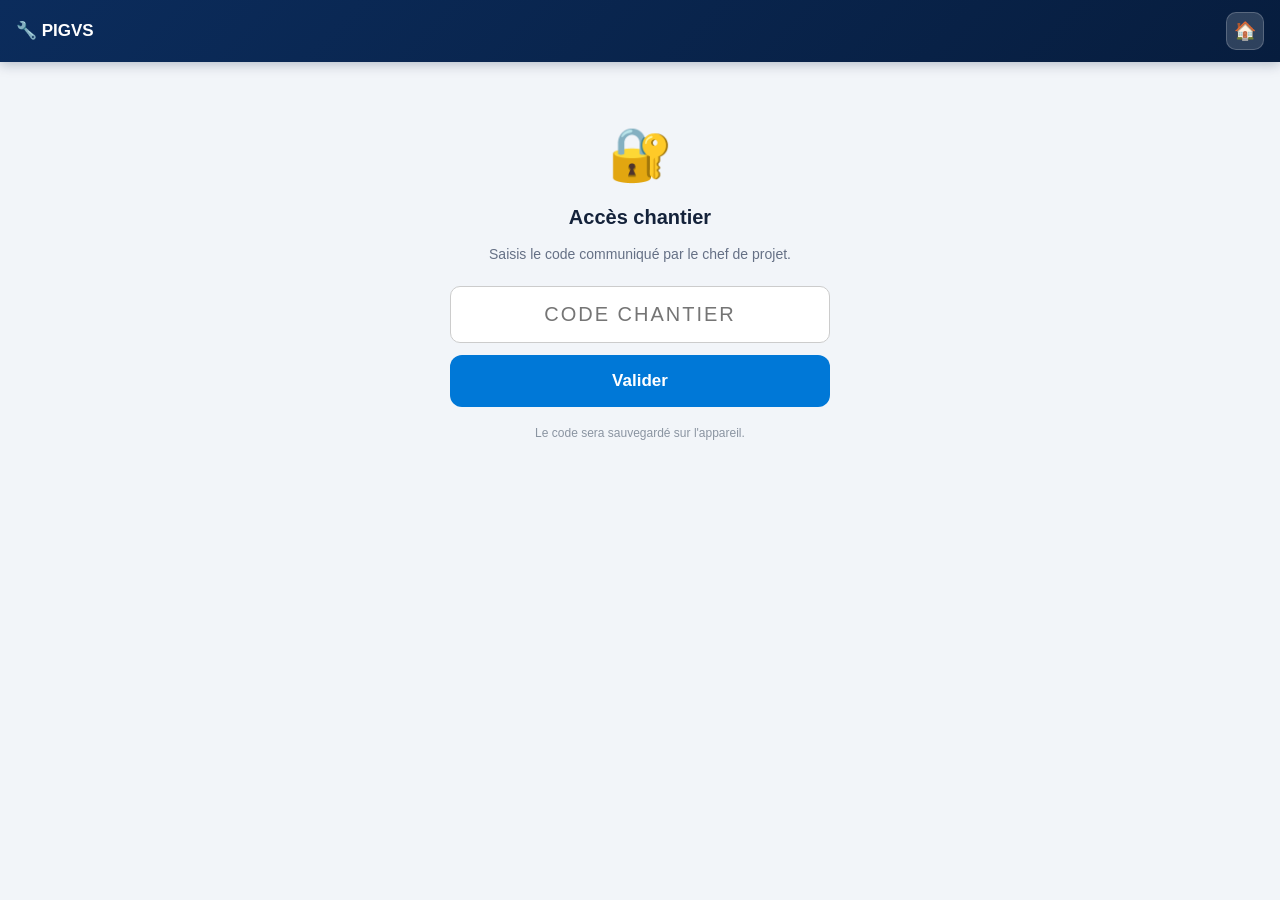
==== commit ac98283d: "dernière modif inchallah avant déploiement" ====
--- a/index.html
+++ b/index.html
@@ -29,6 +29,7 @@
         </div>
       </div>
     </header>
+
     <div class="page">
       <section class="banniere">
         <img
@@ -80,6 +81,7 @@
           </div>
         </div>
       </section>
+
       <section class="grille-modules">
         <a class="module vert" href="fdm.html"
           ><div class="module-head">
@@ -94,6 +96,39 @@
             ><span class="fleche">→</span>
           </div></a
         >
+
+        <a class="module cyan" href="scan.html">
+          <div class="module-head">
+            <span class="module-ico">
+              <svg class="ico-module-svg" viewBox="0 0 64 64" aria-hidden="true">
+                <rect x="4"  y="14" width="4"  height="36" rx="1" />
+                <rect x="12" y="14" width="2"  height="36" rx="1" />
+                <rect x="18" y="14" width="5"  height="36" rx="1" />
+                <rect x="27" y="14" width="2"  height="36" rx="1" />
+                <rect x="33" y="14" width="4"  height="36" rx="1" />
+                <rect x="41" y="14" width="2"  height="36" rx="1" />
+                <rect x="47" y="14" width="5"  height="36" rx="1" />
+                <rect x="56" y="14" width="4"  height="36" rx="1" />
+              </svg>
+            </span>
+            <div>
+              <h2>Scanner</h2>
+              <p>Code-barres et QR code</p>
+            </div>
+          </div>
+          <div class="module-foot">
+            <span class="tags">Caisse · Conteneur · Équipement</span>
+            <span class="fleche">→</span>
+          </div>
+        </a>
+
+        <!-- ====================================================
+             La carte "Saisie colisage" a ete retiree :
+             elle faisait doublon avec la carte "Colisage"
+             ci-dessous, qui donne acces a la saisie caisse,
+             la saisie conteneur et la consultation.
+             ==================================================== -->
+
         <a class="module rouge" href="depannage.html"
           ><div class="module-head">
             <span class="module-ico">🛟</span>
@@ -107,6 +142,7 @@
             ><span class="fleche">→</span>
           </div></a
         >
+
         <a class="module bleu" href="photos.html"
           ><div class="module-head">
             <span class="module-ico">📷</span>
@@ -120,19 +156,21 @@
             ><span class="fleche">→</span>
           </div></a
         >
+
         <a class="module orange" href="colisage.html"
           ><div class="module-head">
             <span class="module-ico">📦</span>
             <div>
               <h2>Colisage</h2>
-              <p>Naviguer dans le colisage</p>
-            </div>
-          </div>
-          <div class="module-foot">
-            <span class="tags">Conteneurs · Caisses · Matériel</span
-            ><span class="fleche">→</span>
-          </div></a
-        >
+              <p>Saisir, vérifier et consulter</p>
+            </div>
+          </div>
+          <div class="module-foot">
+            <span class="tags">Caisses · Conteneurs · Matériel</span
+            ><span class="fleche">→</span>
+          </div></a
+        >
+
         <a class="module cyan" href="materiel.html"
           ><div class="module-head">
             <span class="module-ico">📊</span>
@@ -146,6 +184,7 @@
             ><span class="fleche">→</span>
           </div></a
         >
+
         <a class="module violet" href="rex.html"
           ><div class="module-head">
             <span class="module-ico">💬</span>
@@ -159,6 +198,7 @@
             ><span class="fleche">→</span>
           </div></a
         >
+
         <a class="module marine" href="info.html"
           ><div class="module-head">
             <span class="module-ico">ℹ️</span>
@@ -172,6 +212,7 @@
             ><span class="fleche">→</span>
           </div></a
         >
+
         <a class="module ambre" href="quizz.html"
           ><div class="module-head">
             <span class="module-ico">🎯</span>
@@ -186,6 +227,7 @@
           </div></a
         >
       </section>
+
       <section class="synthese">
         <div class="synth-bloc">
           <span class="synth-ico jaune">🔔</span>
@@ -211,10 +253,12 @@
         <a class="synth-lien" href="info.html">Voir le détail ›</a>
       </section>
     </div>
+
     <footer class="pied">
       <span>PIGVS Operations &nbsp;|&nbsp; Westinghouse Electric Company</span
       ><span class="pied-version">Version 1.0</span>
     </footer>
+
     <script src="pigvs-chantier.js"></script>
     <script>
       PIGVS.loadChantiers().then(function () {
@@ -224,6 +268,7 @@
         );
         majAccueil();
       });
+
       let CENTRALES = {};
       fetch("centrales.json")
         .then((r) => r.json())
@@ -232,26 +277,32 @@
           majAccueil();
         })
         .catch(() => {});
+
       function norm(s) {
         return (s || "")
           .toLowerCase()
           .normalize("NFD")
           .replace(/[\u0300-\u036f]/g, "");
       }
+
       function set(id, val) {
         const e = document.getElementById(id);
         if (e) e.textContent = val;
       }
+
       function majAccueil() {
         const c = PIGVS.getChantier(),
           site = c ? c.site : "";
         set("iSite", site || "—");
         set("iOp", c ? c.nom || "—" : "—");
+
         const cle = Object.keys(CENTRALES).find((k) => norm(k) === norm(site)),
           ref = cle ? CENTRALES[cle] : null;
+
         set("iType", ref ? ref.typeGV || "—" : "—");
         set("cSite", site ? "🏭 " + site : "🏭 —");
         set("cType", ref && ref.typeGV ? "⚙️ " + ref.typeGV : "⚙️ —");
+
         if (c && c.infoData) {
           fetch(c.infoData)
             .then((r) => r.json())
@@ -273,6 +324,7 @@
           set("cLot", "📑 —");
         }
       }
+
       if ("serviceWorker" in navigator) {
         window.addEventListener("load", () =>
           navigator.serviceWorker
--- a/style.css
+++ b/style.css
@@ -293,6 +293,12 @@
   background: var(--acc);
   color: #fff;
 }
+.ico-module-svg {
+  width: 30px;
+  height: 30px;
+  fill: #fff;
+}
+
 .module h2 {
   margin: 0;
   font-size: 14.5px;
@@ -522,6 +528,7 @@
     padding: 18px 16px 14px;
     min-height: 150px;
   }
+  
   .module-head {
     flex-direction: row;
     align-items: flex-start;
@@ -584,3 +591,105 @@
     grid-template-columns: repeat(3, 1fr);
   }
 }
+
+/* ============================================
+   FORMULAIRES (FDM, ETV, FCS…)
+   ============================================ */
+
+   .field-group {
+    margin-bottom: 14px;
+  }
+  
+  .field-group > label {
+    display: block;
+    margin-bottom: 6px;
+    font-size: 14px;
+    font-weight: 600;
+    color: var(--marine);
+  }
+  
+  .req {
+    color: var(--rouge);
+    font-weight: 700;
+  }
+  
+  .info {
+    font-size: 13px;
+    color: var(--muted);
+    margin: 0 0 14px;
+  }
+  
+  .field-wrap {
+    position: relative;
+  }
+  
+  /* --- Dropdown autocomplétion --- */
+  
+  .dropdown {
+    display: none;
+    position: absolute;
+    z-index: 50;
+    left: 0;
+    right: 0;
+    max-height: 260px;
+    overflow-y: auto;
+    background: #fff;
+    border: 1px solid var(--border);
+    border-radius: 10px;
+    box-shadow: var(--shadow-lg);
+    margin-top: 4px;
+  }
+  
+  .dropdown > div {
+    padding: 12px 14px;
+    font-size: 15px;
+    border-bottom: 1px solid #eef1f6;
+    cursor: pointer;
+  }
+  
+  .dropdown > div:last-child {
+    border-bottom: 0;
+  }
+  
+  .dropdown > div:hover {
+    background: var(--primary-soft);
+  }
+  
+  /* --- Boutons de choix (Matériel utilisable ?) --- */
+  
+  .choice-group {
+    display: flex;
+    flex-wrap: wrap;
+    gap: 8px;
+  }
+  
+  .choice-group button {
+    flex: 1 1 0;
+    min-width: 90px;
+    min-height: 48px;
+    padding: 12px 10px;
+    font-family: inherit;
+    font-size: 15px;
+    font-weight: 700;
+    color: var(--marine);
+    background: #fff;
+    border: 1.5px solid var(--border);
+    border-radius: 12px;
+    cursor: pointer;
+    transition:
+      background 0.15s,
+      border-color 0.15s,
+      color 0.15s;
+  }
+  
+  .choice-group button:hover {
+    border-color: var(--primary);
+    background: var(--primary-soft);
+  }
+  
+  .choice-group button.active {
+    background: var(--primary);
+    border-color: var(--primary-dark);
+    color: #fff;
+    box-shadow: 0 2px 8px rgba(0, 120, 215, 0.3);
+  }
